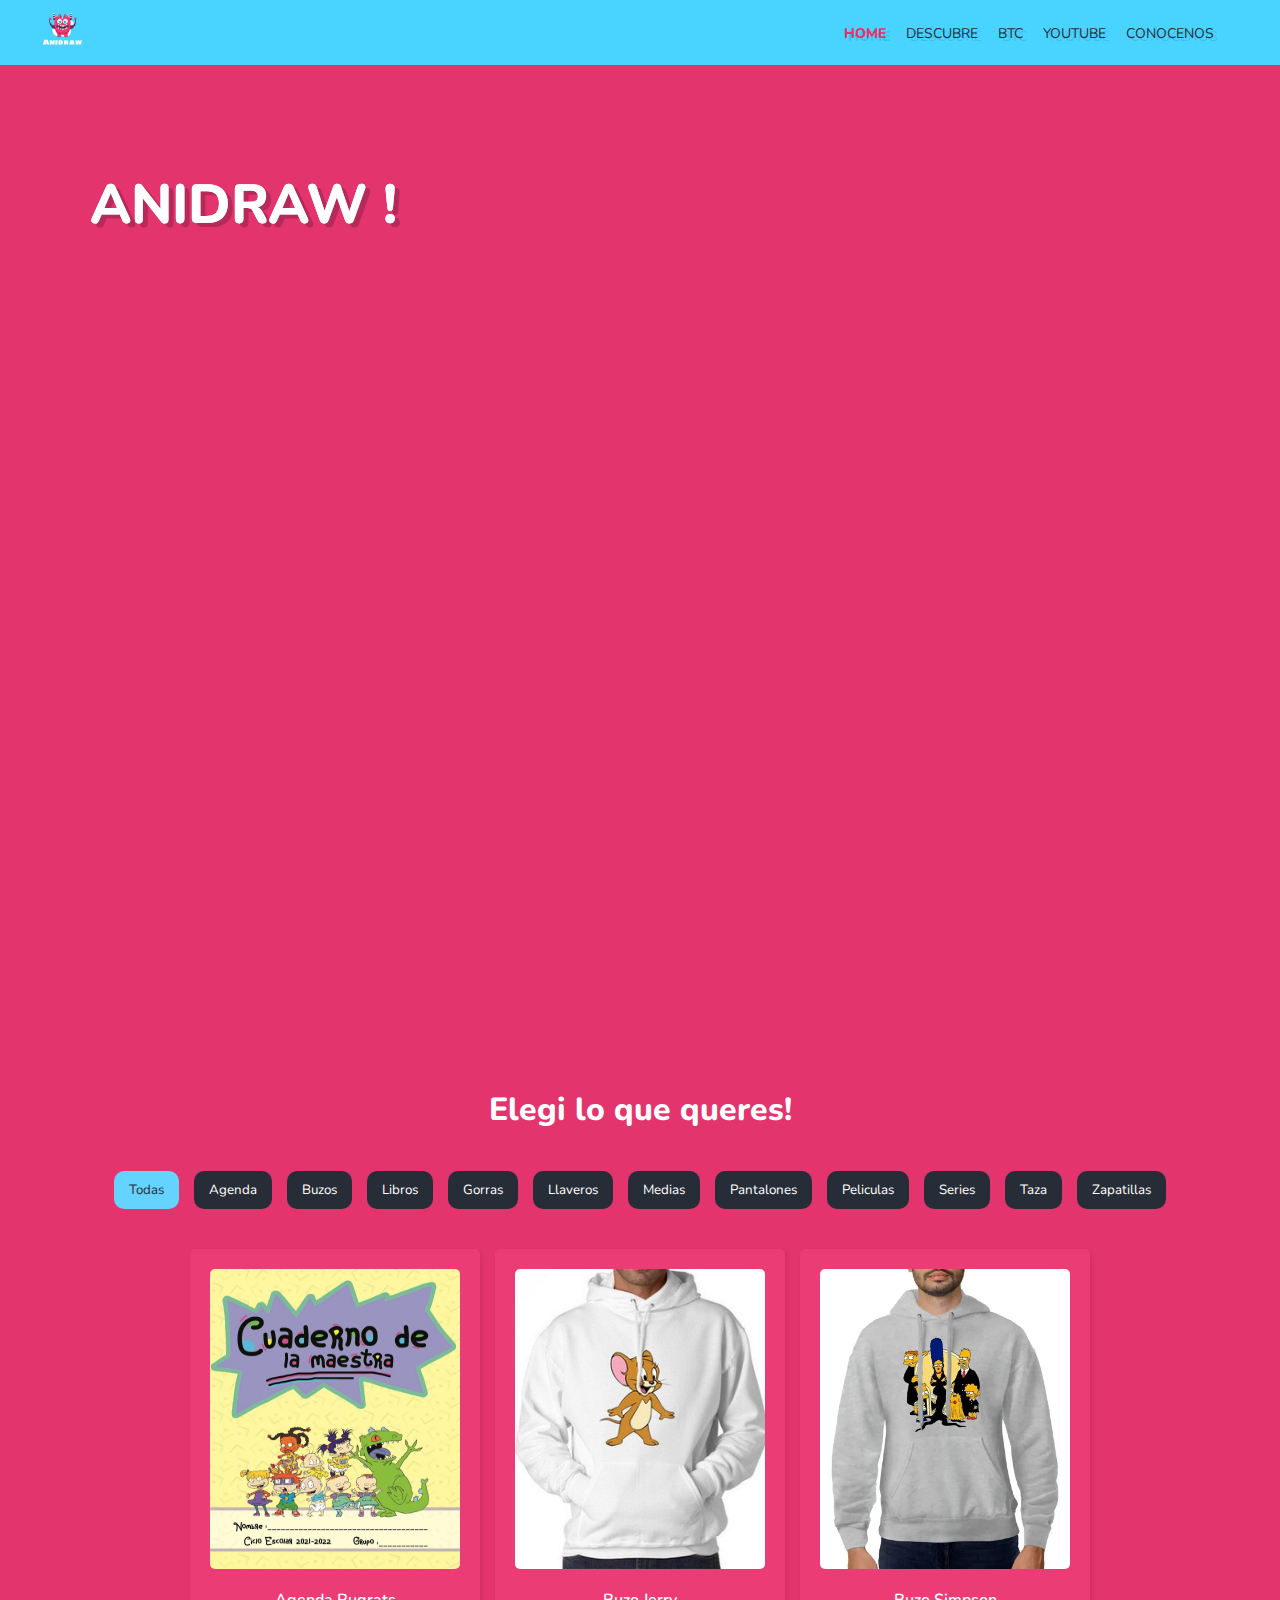
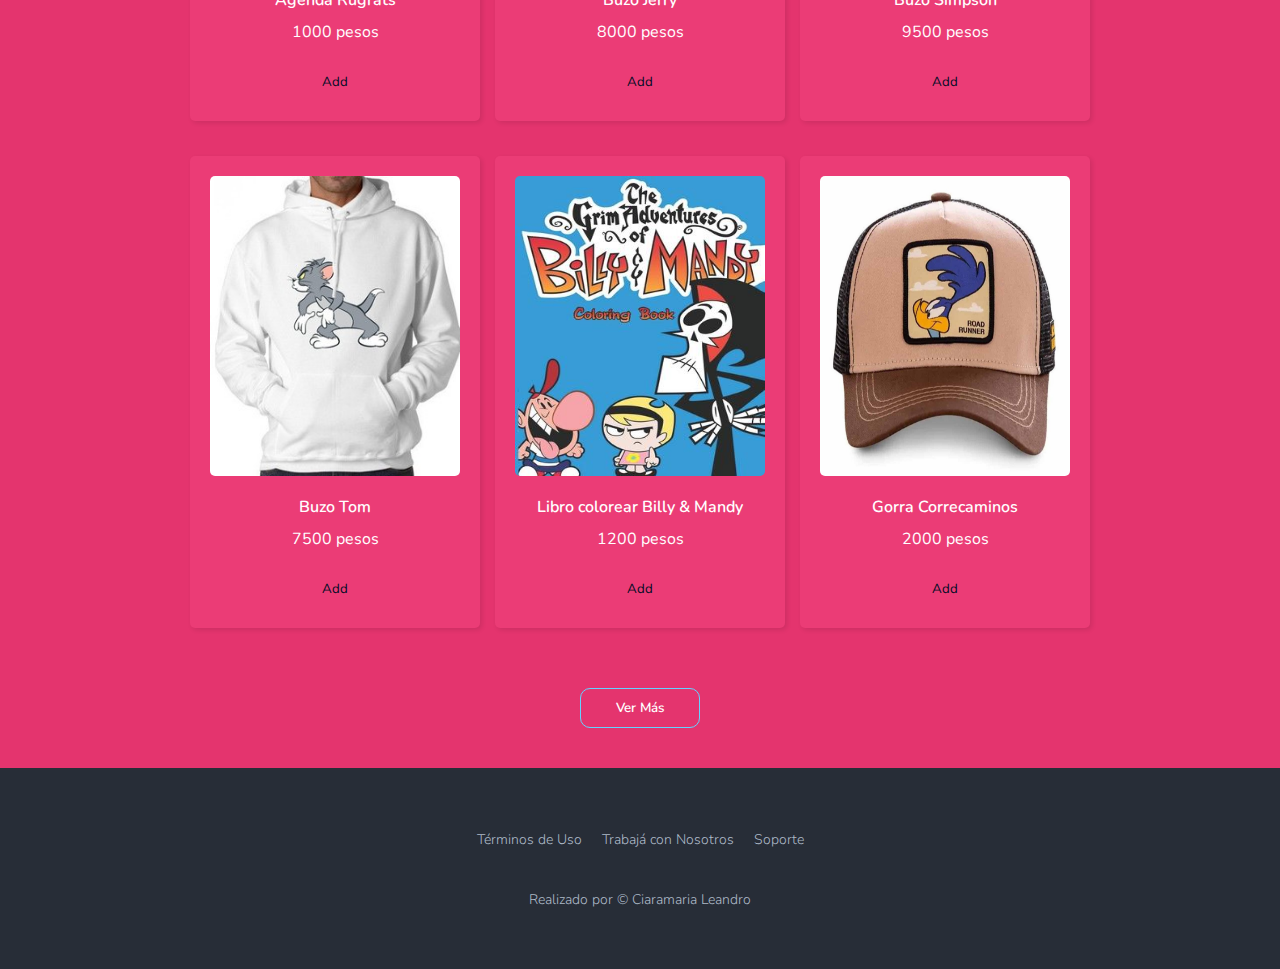
==== index.html @ 589b13bb "comit1" ====
<!DOCTYPE html>
<html lang="en">

<head>
  <meta charset="UTF-8" />
  <meta http-equiv="X-UA-Compatible" content="IE=edge" />
  <meta name="viewport" content="width=device-width, initial-scale=1.0" />
  <title >ANIDRAW !</title>
  <!-- AGREGAMOS FAVICON (HACERLO AL FINAL DE LA CLASE) -->
  <link rel="shortcut icon" href="./assets/img/logo.png">


  <!-- AGREGAMOS PSEUDOELEMENTOS.CSS -->
  <link rel="stylesheet" href="./assets/styles.css" />
  <link rel="stylesheet" href="./assets/mediaqueries.css" />
  <link rel="stylesheet" href="./assets/animation.css" />
  <!-- AGREGAMOS CDN DE FONT-AWESOME -->
  <link rel="stylesheet" href="https://cdnjs.cloudflare.com/ajax/libs/font-awesome/6.1.2/css/all.min.css"
    integrity="sha512-1sCRPdkRXhBV2PBLUdRb4tMg1w2YPf37qatUFeS7zlBy7jJI8Lf4VHwWfZZfpXtYSLy85pkm9GaYVYMfw5BC1A=="
    crossorigin="anonymous" referrerpolicy="no-referrer" />
</head>

<body>
  <header>
    <img src="./assets/img/logo.png" alt="Logo de Nucba NFT" class="logo" />
    <nav class="navbar">
      <div class="menu-label">
        <img src="./assets/img/menu.png" alt="" class="menu-icon" />
      </div>

      <ul class="navbar-list">
        <li><a class="navbar-link" href="#hero">Home</a></li>
        <li><a class="navbar-link" href="#discover">Descubre</a></li>
        <li><a class="navbar-link" href="#products">BTC</a></li>

        <li>
          <a href="https://www.youtube.com/c/Nucbaok" target="_blank">Youtube</a>
        </li>
        <li>
          <a href="https://nucba.com.ar/" class="btn" target="_blank">Conocenos</a>
        </li>
      </ul>

      <div class="cart-label">
        <i class="fa-sharp fa-solid fa-cart-shopping cart-icon"></i>
      </div>

      <div class="cart">
        <h2>Tus NFTs</h2>

        <div class="cart-container"></div>

        <span class="divider"></span>

        <div class="cart-total">
          <p>Total:</p>
          <span class="total">0.00 ETH</span>
        </div>
        <button class="btn-buy">Comprar</button>
        <button class="btn-delete">Vaciar carrito</button>
      </div>

      <div class="overlay"></div>
    </nav>
  </header>

  <main>
    <!-- hero -->
    <section id="hero">
      <div class="hero-info">
        <h1>ANIDRAW !
        </h1>
        <p>
          El mejor negocio virtual para comprar la mejor indumentaria.
          Un cariño a los 90 pero en el siglo XXI.
          Podrás encontrar todo tipo de indumentaria, bazar y muchas cosas
          de los dibujos que mirabas de chico

        
        </p>
        <a href="#info">Contactanos</a>
      </div>

      <div class="hero-card">
        <img src="./assets/img/bannerCartoons.jpg" alt="BTC de ejemplo" />
        </div>
          </div>
        </div>
      </div>
    </section>
    <!-- info -->
    <section id="info">
      <h2>Los mas solicitados</h2>
      <div class="info-cards-container">
        <div class="info-card">
          <img src="./assets/img/info/info-icon.png" alt="Icono NFTs" />
          <h3>Configura tu Wallet</h3>
          <p>
            Una vez que haya configurado la billetera de su elección,
            conéctela a OpenSea.
          </p>
        </div>
        <div class="info-card">
          <img src="./assets/img/info/info-icon.png" alt="Icono NFTs" />
          <h3>Agregá tus NFTs</h3>
          <p>
            Una vez que haya configurado la billetera de su elección, busca
            los NFT de NUCBA y adquiere los que más te gusten.
          </p>
        </div>
        <div class="info-card">
          <img src="./assets/img/info/info-icon.png" alt="Icono NFTs" />
          <h3>¡Coleccionalos!</h3>
          <p>
            A partir de ahora, formás parte de la comunidad de NUCBA NFT y vas
            a poder acceder a contenidos educativos exclusivos sobre el mundo
            crypto.
          </p>
        </div>
      </div>
    </section>
    <!-- discover -->
    <!-- <section id="discover"> -->
      <!-- discover info text -->
      <!-- <div class="discover-info">
        <h2>Descubre una nueva era de colecciones</h2>
        <div class="discover-text">
          <p>
            Tendras la oportunidad de coleccionar NFTs sobre distintos
            tópicos, y de este modo acceder a beneficios exclusivos por tomar
            parte de dicho club. Ej: "Team Star Wars"
          </p>
          <a href="#">Empezar ahora</a>
        </div>
      </div> -->

      <!-- discover cards -->
      <!-- <div class="discover-cards">
        <img src="./assets/img/discover/darth-vader.png" alt="darth vader" />
        <img src="./assets/img/discover/trooper.png" alt="trooper" />
        <img src="./assets/img/discover/yoda.png" alt="yoda" />
      </div>
    </section> -->
    <!-- products -->
    <section id="products">
      <h2>Elegi lo que queres!</h2>
      <!-- categories -->
      <div class="categories">
        <button class="category active">Todas</button>
        <button class="category" data-category="agenda">Agenda</button>
        <button class="category" data-category="buzos">Buzos</button>
        <button class="category" data-category="libros">Libros</button>
        <button class="category" data-category="gorras">Gorras</button>
        <button class="category" data-category="llaveros">Llaveros</button>
        <button class="category" data-category="medias">Medias</button>
        <button class="category" data-category="pantalones">Pantalones</button>
        <button class="category" data-category="peliculas">Peliculas</button>
        <button class="category" data-category="series">Series</button>
        <button class="category" data-category="taza">Taza</button>
        <button class="category" data-category="zapatillas">Zapatillas</button>
    </div>

      <!-- products -->
      <div class="products-container"></div>
      <button class="btn-load">Ver Más</button>
    </section>
  </main>
  <footer>
    <div>
      <ul class="footer-links">
        <li><a href="#">Términos de Uso</a></li>
        <li><a href="#">Trabajá con Nosotros</a></li>
        <li><a href="#">Soporte</a></li>
      </ul>
    </div>
    <p>Realizado por © Ciaramaria Leandro </p>
  </footer>
  <div class="add-modal"></div>
  <script src="./assets/data.js"></script>
  <script src="./assets/index.js"></script>
</body>

</html>
---- assets/styles.css ----
/* @import url("https://fonts.googleapis.com/css2?family=Montserrat:wght@300;400;600;700;800;900&family=Poppins:wght@300;400;500;600;700;800&display=swap"); */
@import url('https://fonts.googleapis.com/css2?family=Nunito:ital,wght@0,200;0,300;0,600;1,200;1,700;1,800&display=swap');

:root {
  /* bg colors */
  --celeste: #48d4ff;
  --primary: #6e727e;
  --secondary: #272d37;
  --btn-bg: #050d26;
  --bg-azul-10: #e9eeff;
  --bg-white: #fff;
  --bg-electric: #f0fbff;
  --nav-bg: #0f1525;
  --pink: #e4346e;

  /* Text colors */
  --text-gray: #adb9c7;
  --text-white: #f3f4f6;

  /* Decoration */
  --fire: #ff6d00;
  --electric: #64d3ff;
}

html {
  scroll-behavior: smooth;
  scroll-padding-top: 65px;
}

* {
  margin: 0;
  padding: 0;
  box-sizing: border-box;
  /* font-family: "Poppins", sans-serif;
   */
  font-family: 'Nunito', sans-serif;


  text-decoration: none;
  list-style-type: none;
}

/*header*/

header {
  background: var(--celeste);
  width: 100%;
  position: fixed;
  top: 0;
  display: flex;
  justify-content: space-between;
  align-items: center;
  height: 65px;
  padding: 0px 30px 0px 30px;
  margin: 0 auto;
  z-index: 999;
}

.logo {
  height: 100%;
}

.navbar,
.navbar-list {
  display: flex;
  align-items: center;
  justify-content: center;
}


.navbar-list {
  gap: 20px;
  text-shadow: 4px 3px 0px rgba(0,0,0,0.1);
}
.navbar-list li:hover{
  font-size: xx-small;
}

.navbar-list a {
  color: var(--secondary);
  font-size: 14px;
  text-transform: uppercase;
}

.navbar-list li:first-child > a {
  color: var(--pink);
  font-weight: 800;
}

.cart-icon {
  /* border: 1px solid var(--bg-electric); */
  padding: 12px 18px;
  font-weight: 600;
  /* border-radius: 10px; */
  /*SALEN*/
  /* margin-top: 3px; */
  /* height: 36px; */
  /*ENTRAN*/
  font-size: 14px;
  /* color: var(--text-white); */
  cursor: pointer;
}

/* MENU HAMBURGUESA Desktop */
/* AGREGADO CLASE 10 */

.menu-label {
  display: none;
}

/*carrito*/
.cart {
  position: absolute;
  top: 65px;
  right: 0;
  padding: 50px 30px;
  background: linear-gradient(to top, #121e3c, var(--celeste));
  border-left: 1px solid var(--nav-bg);
  display: flex;
  flex-direction: column;
  gap: 30px;
  height: calc(100vh - 65px);
  overflow-y: scroll;
  z-index: 2;
  min-width: 375px;
  transform: translate(200%);
  transition: all 0.5s cubic-bezier(0.92, 0.01, 0.35, 0.99);
}

.cart-container {
  display: flex;
  flex-direction: column;
  gap: 20px;
}
/*OCULTAR BARRA DE SCROLL DEL CARRITO*/

.cart::-webkit-scrollbar {
  display: none;
}

.cart h2 {
  color: var(--text-white);
  font-size: 20px;
  font-weight: 600;
}

.cart-item {
  display: flex;
  align-items: center;
  justify-content: space-between;
  gap: 20px;
  background-color: #2323234e;
  padding: 20px;
  border: 1px solid var(--electric);
  border-radius: 10px;
}

.cart-item img {
  height: 65px;
  width: 65px;
}

.item-info {
  display: flex;
  flex-direction: column;
  min-width: 110px;
}

.item-title {
  color: var(--text-white);
  font-weight: 600;
  font-size: 14px;
}

.item-bid {
  color: var(--text-gray);
  font-weight: 300;
  font-size: 12px;
}

.item-price {
  background: linear-gradient(to right, #30cfd0, #c43ad6);
  background-clip: text;
  color: transparent;
  -webkit-background-clip: text;
  font-size: 16px;
  font-weight: 800;
}

.item-handler {
  display: flex;
  align-items: center;
  justify-content: center;
  gap: 20px;
}

.quantity-handler {
  display: flex;
  justify-content: center;
  align-items: center;
  padding: 2px 8px;
  border-radius: 5px;
  color: var(--text-white);
  font-weight: 400;
}

.item-quantity {
  color: var(--text-gray);
}

.up {
  border: 1px solid var(--electric);
}
.down {
  background-color: var(--secondary);
  border: 1px solid var(--electric);
}

.divider {
  margin-top: 20px;
  border: 0.5px solid var(--electric);
  width: 100%;
}

.cart-total {
  display: flex;
  justify-content: space-between;
  align-items: baseline;
  width: 100%;
}

.cart-total p {
  color: var(--text-white);
  font-weight: 700;
}

.cart-total span {
  color: var(--text-white);
  font-weight: 400;
  font-size: 18px;
}

/*Toggle del carro*/
.open-cart {
  transform: translate(0%);
  transition: all 0.5s cubic-bezier(0.92, 0.01, 0.35, 0.99);
}

.empty-msg {
  color: var(--text-gray);
  font-size: 14px;
}

/*main*/
main {
  background: var(--pink);
  display: flex;
  flex-direction: column;
  align-items: center;
  justify-content: center;
  color: white;
  width: 100%;
}

/*Hero*/
#hero {
  margin-top: 65px;
  padding: 70px 0;
  max-width: 1200px;
  display: flex;
  justify-content: center;
  align-items: center;
}

.hero-info {
  display: flex;
  flex-direction: column;
  gap: 20px;
  width: 50%;
}

.hero-info h1 {
  font-size: 55px;
  width: 80%;
  min-width: 500px; /*Para que nunca ocupe menos que esto en desktop*/
  font-weight: 800;
  /*Agregamos gradiente en clase 10*/
  background: var(--bg-white);
  background-clip: text;
  -webkit-background-clip: text;
  text-shadow: 5px 4px 0px rgba(0,0,0,0.2);         
  
}

.hero-info p {
  font-size: 14px;
  width: 70%;
  color: var(--bg-white);
  text-shadow: 5px 4px 0px rgba(0,0,0,0.2);
  
}


.hero-info a {
  background-color: var(--secondary);
  color: var(--bg-white);
  width: 120px;
  padding: 8px 0px;
  border-radius: 10px;
  font-size: 14px;
  text-align: center;
}
.hero-info a:hover{
  transition: 0.2s all ease-in;
  background-color: coral;
}


.hero-card{
  box-shadow: 10px 10px 5px 0px rgba(0,0,0,0.2  );

}

.hero-card img {
  width: 500px;
  background: var(--secondary);
  padding: 10px;
  border-radius: 5px;
  display: flex;
  flex-direction: column;
  justify-content: center;
  gap: 20px;
}







.creator-info p:first-child,
.hero-card-price p {
  color: var(--text-gray);
  font-size: 12px;
  font-weight: 300px;
}

.hero-card-price {
  display: flex;
  flex-direction: column;
  justify-content: center;
  align-items: flex-end;
}

.hero-card-price span,
.creator-info p:last-child {
  font-size: 14px;
}

.hero-card-price span {
  font-weight: 700;
}

/* Info Card */
#info {
  padding: 70px 0;
  max-width: 1200px;
  display: flex;
  justify-content: center;
  align-items: center;
  flex-direction: column;
  gap: 80px;
}

#info h2 {
  font-size: 32px;
  font-weight: 800;
}

.info-cards-container {
  display: flex;
  justify-content: space-around;
  align-items: flex-start;
  flex-wrap: wrap;
  gap: 20px;
}
.info-card {
  width: 300px;
  height: 290px;
  padding: 40px 30px;
  display: flex;
  flex-direction: column;
  align-items: center;
  text-align: center;
  background: var(--secondary);
  border-radius: 10px;
  gap: 20px;
}

.info-card img {
  width: 50px;
}

.info-card h3 {
  font-weight: 600;
  font-size: 18px;
}

.info-card p {
  font-size: 14px;
  font-weight: 300;
  color: var(--text-gray);
}

/* Discover Section */
#discover {
  padding: 70px 0;
  max-width: 1200px;
}

.discover-info {
  display: flex;
  justify-content: center;
  gap: 10px;
  margin-bottom: 50px;
}

#discover h2 {
  font-size: 32px;
  width: 45%;
  font-weight: 800;
}

.discover-text {
  display: flex;
  flex-direction: column;
  width: 45%;
  gap: 20px;
}

.discover-text p {
  font-size: 16px;
  font-weight: 300;
  color: var(--text-gray);
}
.discover-text a {
  color: var(--text-white);
  font-weight: 600;
  text-decoration: underline;
}

.discover-cards {
  display: flex;
  gap: 15px;
  justify-content: center;
  align-items: center;
}

.discover-cards img {
  width: 30%;
}

/* Products Section */
#products {
  display: flex;
  flex-direction: column;
  justify-content: center;
  align-items: center;
  padding: 40px 0;
  max-width: 1200px;
  width: 100%;
}

#products h2 {
  font-size: 32px;
  font-weight: 800;
  margin-bottom: 40px;
}

/* categories */
.categories {
  display: flex;
  align-items: center;
  justify-content: center;
  gap: 15px;
}

.category {
  background: var(--secondary);
  border: none;
  padding: 10px 15px;
  color: var(--bg-white);
  border-radius: 10px;
  cursor: pointer;
}

.category:hover {
  transition: 0.1s all ease-in;
  background-color: coral;
}

.active {
  background: var(--electric);
  color: var(--secondary);
}

/* products */
.products-container {
  display: flex;
  flex-wrap: wrap;
  align-items: center;
  justify-content: center;
  text-align: center;
  gap: 15px;
  padding: 40px 0;
  max-width: 1200px;
}

.product {
  padding: 20px;
  background-color: #eb3c76;
  box-shadow: 2px 2px 5px 0px rgba(0,0,0,0.1);
  border-radius: 5px;
  display: flex;
  flex-direction: column;
  justify-content: center;
  gap: 20px;
  margin-bottom: 20px;
  -webkit-animation: fade-in 0.3s cubic-bezier(0.39, 0.575, 0.565, 1) both;
  animation: fade-in 0.3s cubic-bezier(0.39, 0.575, 0.565, 1) both;
}

.product img {
  width: 250px;
  border-radius: 5px;
  height: 300px;
}

.product-info {
  display: flex;
  flex-direction: column;
  gap: 20px;
  text-align: center;
}

.product-top,
.product-mid,
.product-bot {
  display: flex;
  flex-direction: column;
  justify-content: space-between;
  align-items: center;
  gap: 10px;
}

.product-top h3 {
  font-size: 16px;
  font-weight: 600;
}
.product-top p,
.product-user p {
  font-size: 16px;
  font-weight: 400;
  color: var(--text-gray);
}

.product-user {
  display: flex;
  align-items: center;
  gap: 10px;
}

.product-mid span {
  font-weight: 800;
}

.product-offer {
  display: flex;
  justify-content: space-between;
  width: 100%;
}

.offer-time {
  display: flex;
  gap: 10px;
  align-items: center;
  font-weight: 600;
}

.offer-time img {
  width: 20px;
}


.btn-add,
.btn-buy,
.btn-delete {
  cursor: pointer;
  padding: 10px 35px;
  color: var(--btn-bg);
  border-radius: 10px;
  border: none;
  transition: 0.3s all ease-out;
}

.btn-buy,
.btn-add {
  background: var(--background);
}

.btn-add:hover {
  background-color: coral;
}

.btn-buy,
.btn-delete {
  width: 100%;
}

.btn-delete {
  border: 2px solid var(--primary);
  background-color: transparent;
}

.btn-delete:hover {
  background: var(--secondary);
  transition: 0.3s all ease-in;
}

.btn-load {
  background: none;
  border: 1px solid var(--electric);
  padding: 10px 35px;
  color: var(--bg-white);
  border-radius: 10px;
  cursor: pointer;
}
.btn-load:hover {
  background-color: #f84984;
  transition: 0.3s all ease-in;

  
}

/* footer */
footer {
  background: var(--secondary);
  color: var(--bg-white);
  display: flex;
  flex-direction: column;
  justify-content: center;
  align-items: center;
  gap: 40px;
  padding: 60px 0;
}

footer a,
footer p {
  color: var(--text-gray);
  font-weight: 300;
  font-size: 14px;
}

footer span {
  font-weight: 800;
}

.footer-links {
  display: flex;
  justify-content: center;
  gap: 20px;
}

.hidden {
  display: none;
}

.disabled {
  background-color: var(--text-gray);
  color: white;
  cursor: not-allowed;
  border: none;
}
.disabled:hover {
  background-color: var(--text-gray);
  color: white;
  cursor: not-allowed;
  border: none;
}

.add-modal {
  padding: 15px 0px;
  display: flex;
  align-items: center;
  justify-content: center;
  color: var(--text-white);
  background-color: var(--pink);
  position: fixed;
  bottom: 0;
  width: 100%;
  transition: all 0.5s ease-out;
  transform: translateY(200%);
}

.active-modal {
  transform: translateY(0);
  transition: all 0.5s ease-in;
}

@-webkit-keyframes fade-in {
  0% {
    opacity: 0;
  }
  100% {
    opacity: 1;
  }
}
@keyframes fade-in {
  0% {
    opacity: 0;
  }
  100% {
    opacity: 1;
  }
}
---- assets/mediaqueries.css ----
/* Tablet */
@media (max-width: 992px) {
  /*header*/

  .navbar {
    gap: 10px;
  }

  .cart-icon {
    border: 0px solid;
    height: 40px;
  }

  .navbar-list {
    position: absolute;
    top: 65px;
    left: 5%;
    right: 5%;
    width: 90%;
    flex-direction: column;
    background-color: var(--nav-bg);
    border: 2px solid var(--electric);
    border-top: 0px;
    border-radius: 0px 0px 15px 15px;
    align-items: flex-start;
    padding: 45px 30px;
    gap: 25px;
    z-index: 2;
    display: none;
  }

  .navbar-list a {
    font-size: 18px;
  }

  /* Mostramos el icono del menu */
  .menu-label {
    display: flex;
    order: 2;
    cursor: pointer;
  }

  .menu-label img {
    height: 20px;
    width: 25px;
  }

  .open-menu {
    display: flex;
  }

  /*Se van a superponer el cart y el menu si se abren juntos, eso lo solucionaremos en el modulo de js*/

  /*Hero*/

  .hero-info {
    width: 100%;
    text-align: center;
    justify-content: center;
    align-items: center;
    gap: 30px;
  }

  .hero-info h1 {
    width: 90%;
    max-width: 500px;
    min-width: unset; /*Quitamos el min-width dado para desktop*/
  }

  .hero-info p {
    width: 60%;
    max-width: 600px;
  }

  .hero-card {
    display: none;
  }

  
  .product img {
    width: 250px;
    border-radius: 5px;
    height: 300px;
  }

  /*info*/
  #info h2 {
    text-align: center;
    width: 80%;
  }

  .info-cards-container {
    max-width: 80%;
  }

  /* discover */
  #discover {
    display: flex;
    flex-direction: column;
    justify-content: center;
    align-items: center;
    text-align: center;
  }

  .discover-info {
    flex-direction: column;
    align-items: center;
  }

  .discover-cards {
    flex-direction: column;
  }

  .discover-cards img {
    width: 100%;
  }

  /* Products */
  .categories {
    flex-wrap: wrap;
    max-width: 390px;
  }

  .category {
    width: 120px;
  }
}

/* Celu */
@media (max-width: 576px) {
  /* Modificar el carrito para celu*/
  .cart {
    left: 0;
    width: 100%;
    border: none;
  }

  .cart-item {
    flex-wrap: wrap;
  }

  /*Hero*/
  .hero-info p {
    width: 70%;
    max-width: unset;
  }

  /*Info*/
  .info-card {
    width: 100%;
    height: 350px;
    justify-content: center;
  }

  .info-card p {
    width: 90%;
  }

  /* discover */
  #discover {
    width: 80%;
  }

  #discover h2 {
    font-size: 48px;
    width: 100%;
  }

  .discover-text {
    width: 100%;
    padding: 10px;
    line-height: 30px;
    gap: 50px;
  }

  .discover-text a {
    font-size: 20px;
  }

  .discover-cards {
    gap: 20px;
  }

  .discover-cards img {
    width: 100%;
  }

  /* products */
  .categories {
    max-width: 300px;
    justify-content: center;
    align-items: center;
  }

  .category {
    width: 120px;
  }

  .products-container {
  margin: 0 auto;
  text-align: center;
  }

  .product img {
    width: 250px;
    border-radius: 5px;
    height: 300px;
    
    }


  .product-info h3,
  .product-info p,
  .product-info span {
    font-size: 14px;
  }

  .product-user img {
    height: 24px;
  }

  /*footer*/
  .footer-links {
    flex-direction: column;
    text-align: center;
  }
}

@media (max-width: 450px) {
  .cart {
    min-width: unset;
  }
  .cart-container {
    align-items: center;
  }
  .cart-item {
    width: 70%;
    justify-content: center;
    gap: 20px;
    flex-direction: column;
  }
  .item-info {
    text-align: center;
  }
}
---- assets/animation.css ----
/* Agregamos el scroll behavior smooth para que sea mas suave la navegacion */
/* scroll padding top para cuando apreta en el link tambien tome en cuenta la altura del navbar
 y no nos tape parte de la seccion*/

 html {
    scroll-behavior: smooth;
    scroll-padding-top: 65px;
  }
  
  /*Header*/
  /*Para efecto de glassmorphismo cuando abrimos menú hamburguesa y carrito*/
  
  /*GLASMORPHISM:
    Básicamente, el concepto principal de esta tendencia es poner un fondo semitransparente que
    añade un difuminado al fondo del div en el que se aplique. En este caso, lo usamos para que al abrir el menú
    hamburguesa y el carrito lo demás de la página se vea borroso abajo de este div de clase overlay.
    */
  
  .overlay {
    position: absolute;
    top: 65px;
    left: 0;
    height: 100vh;
    width: 100%;
    z-index: 1; /*Para que quede por encima del resto de las cosas*/
  
    /*Efecto de Glassmorphismo*/
    background: rgba(255, 255, 255, 0.05);
    box-shadow: 0 8px 32px 0 rgba(31, 38, 135, 0.37);
    backdrop-filter: blur(5px);
    -webkit-backdrop-filter: blur(5px);
    display: none;
  }
  
  /*Toggle para el overlay (para que funcione unicamente cuando abrimos carrito o menu hamburguesa.
    Aclarar que funciona porque son elementos hermanos y overlay esta debajo de los dos inputs en el código.*/
  .show-overlay {
    display: block;
  }
  
  /*Hover de los elementos "a" del navbar*/
  .navbar-list li {
    position: relative;
    padding: 0;
  }
  
  .navbar-list li a::after {
    content: "";
    height: 1px;
    width: 100%;
    color:azure;
    background: var(--pink);
    position: absolute;
    left: 0;
    transform: scaleX(0);
    transform-origin: bottom ;
    transition: transform 0.3s ease;
  }
  
  .navbar-list li a:hover::after {
    transform: scaleX(1);
  }
  
  /*CARRITO */
  /*Despues de cambiar el carrito en el html y en styles.css , aplicamos una animación en hover*/
  .cart-icon {
    transition: all 0.2s ease-out;
  }
  
  .cart-icon:hover {
    color: white;
    transition: all 0.2s ease-in;
  }
  
  /*Botones del carrito*/
  .quantity-handler {
    transition: all 0.2s ease-in;
  }
  
  .quantity-handler:hover {
    cursor: pointer;
    background-color: var(--electric);
    transition: all 0.2s ease-in;
  }
  
  /*Botones comprar(carrito) y add(producto) y BENUCBER(Hero)*/
  .btn-add,
  .hero-info a {
    transition: all 0.2s ease-out;
  }
  
  .btn-add:hover,
  .hero-info a:hover {
    background-color: var(--fire);
    transition: all 0.2s ease-in;
  }
  
  /* Boton ver mas de la sección de productos */
  .btn-load {
    transition: all 0.2s ease-out;
    font-weight: 600;
  }
  
  .btn-load:hover {
    background-color: var(--electric);
    color: var(--text-white);
    transition: all 0.2s ease-in;
  }
  /* Animaciones */
  /* Vamos a hacer animaciones de entrada a los elementos del hero y la seccion 2 (Las de la sección dos son
    por si la página se ve en una pantalla grande)*/
  
  /* Animacion fade */
  /*Funcionamiento: pasa de opacidad 0 a opacidad 1*/
  @keyframes fade {
    from {
      opacity: 0;
    }
    to {
      opacity: 1;
    }
  }
  
  /* Animacion slide arriba */
  /*Funcionamiento: Hacemos llegar al elemento animado desde abajo*/
  @keyframes slide-up {
    from {
      transform: translateY(100px);
    }
    to {
      transform: translateY(0);
    }
  }
  
  /* Animacion slide derecha */
  /*Funcionamiento: Hacemos llegar al elemento animado desde la derecha*/
  
  @keyframes slide-right {
    from {
      transform: translateX(100px);
    }
    to {
      transform: translateX(0);
    }
  }
  
  /* Animacion al h1 */
  .hero-info h1 {
    /*animacion - duración - animation-function*/
    animation: fade 1s ease-in, slide-up 1.3s ease-in-out;
  }
  
  /* Animacion al p */
  .hero-info p {
    opacity: 0;
    /*animacion - duración - animation-function - forwards para que quede fijo al final.*/
    animation: fade 0.8s ease-in forwards, slide-up 0.9s ease-in-out;
    animation-delay: 0.3s;
  }
  
  /* Animacion al boton */
  .hero-info a {
    opacity: 0;
    /*animacion - duración - animation-function - forwards para que quede fijo al final.*/
    animation: fade 0.8s ease-in forwards, slide-up 0.9s ease-in-out;
    animation-delay: 0.4s;
  }
 
  
  /* Animacion a la card del hero */
  .hero-card {
    opacity: 0;
    /*animacion - duración - animation-function - forwards para que quede fijo al final.*/
    animation: fade 1s ease-in forwards, slide-right 1.3s ease-in-out;
    animation-delay: 0.2s;
  }
  
  /* Animacion Seccion 2 */
  #info h2 {
    opacity: 0;
    /*animacion - duración - animation-function - forwards para que quede fijo al final.*/
    animation: fade 0.8s ease-in forwards, slide-up 0.9s ease-in-out;
    animation-delay: 0.4s;
  }
  
  /* Animacion cards seccion 2 */
  .info-card {
    opacity: 0;
    /*animacion - duración - animation-function - forwards para que quede fijo al final.*/
    animation: fade 0.8s ease-in forwards, slide-up 1.3s ease-in-out;
  }
  
  /*Aplicamos un delay a las cards para que aparezcan en distintos momentos.*/
  .info-card:nth-child(1) {
    animation-delay: 0.8s;
  }
  .info-card:nth-child(2) {
    animation-delay: 0.7s;
  }
  .info-card:nth-child(3) {
    animation-delay: 1s;
  }
  
  /*Microinteracción para las imagenes de las cards de productos*/
  .product img {
    transition: all 0.1s linear;
  }
  
  .product img:hover {
    /* transform: scale(1.02); */
    transform: scale(0.99, 0.99);
    transition: all 0.1s linear;
  }
  
  /* Animacion typing */
  /*Para la barrita de escritura ( efecto de titilar)*/
  @keyframes blink {
    to {
      background: transparent;
      opacity: 0;
    }
  }
  
  /*Para que vaya entrando el texto*/
  @keyframes typewriter {
    to {
      left: 100%;
    }
  }
  
  /*Le agregamos al span de la palabra crypto un position para acomodar el before y el after
    Además, le ponemos los mismos estilos que tiene el h1 correspondientes al color de la letra para que los tome*/
  .hero-info h1 span {
    position: relative;
    background: linear-gradient(to top, #30cfd0, #c43ad6);
    background-clip: text;
    color: transparent;
    -webkit-background-clip: text;
  }
  
  /*Creamos y posicionamos el before y el after. Recordar que sin la propiedad content el before y after no funcionan*/
  .hero-info h1 span::before,
  .hero-info h1 span::after {
    content: "";
    position: absolute;
    top: 0;
    right: 0;
    bottom: 0;
    left: 0;
  }
  
  /*Esto es para que las letras vayan apareciendo de a poco
    Los steps tienen que coincidir con la cantidad de letras de la palabra crypto en este caso.*/
  .hero-info h1 span::before {
    background-color: var(--background);
    /*animacion - duración - delay - animation-function - forwards para que se quede en el final*/
    animation: typewriter 1.2s 1.4s steps(6) forwards;
  }
  
  /*Esto es para la barrita de escritura y que la misma se vaya moviendo junto con las letras que aparecen.*/
  .hero-info h1 span::after {
    width: 0.1rem;
    background: linear-gradient(to top, #30cfd0, #c43ad6);
    animation: typewriter 1.2s 1.4s steps(6) forwards,
      blink 0.8s steps(6) infinite;
  }
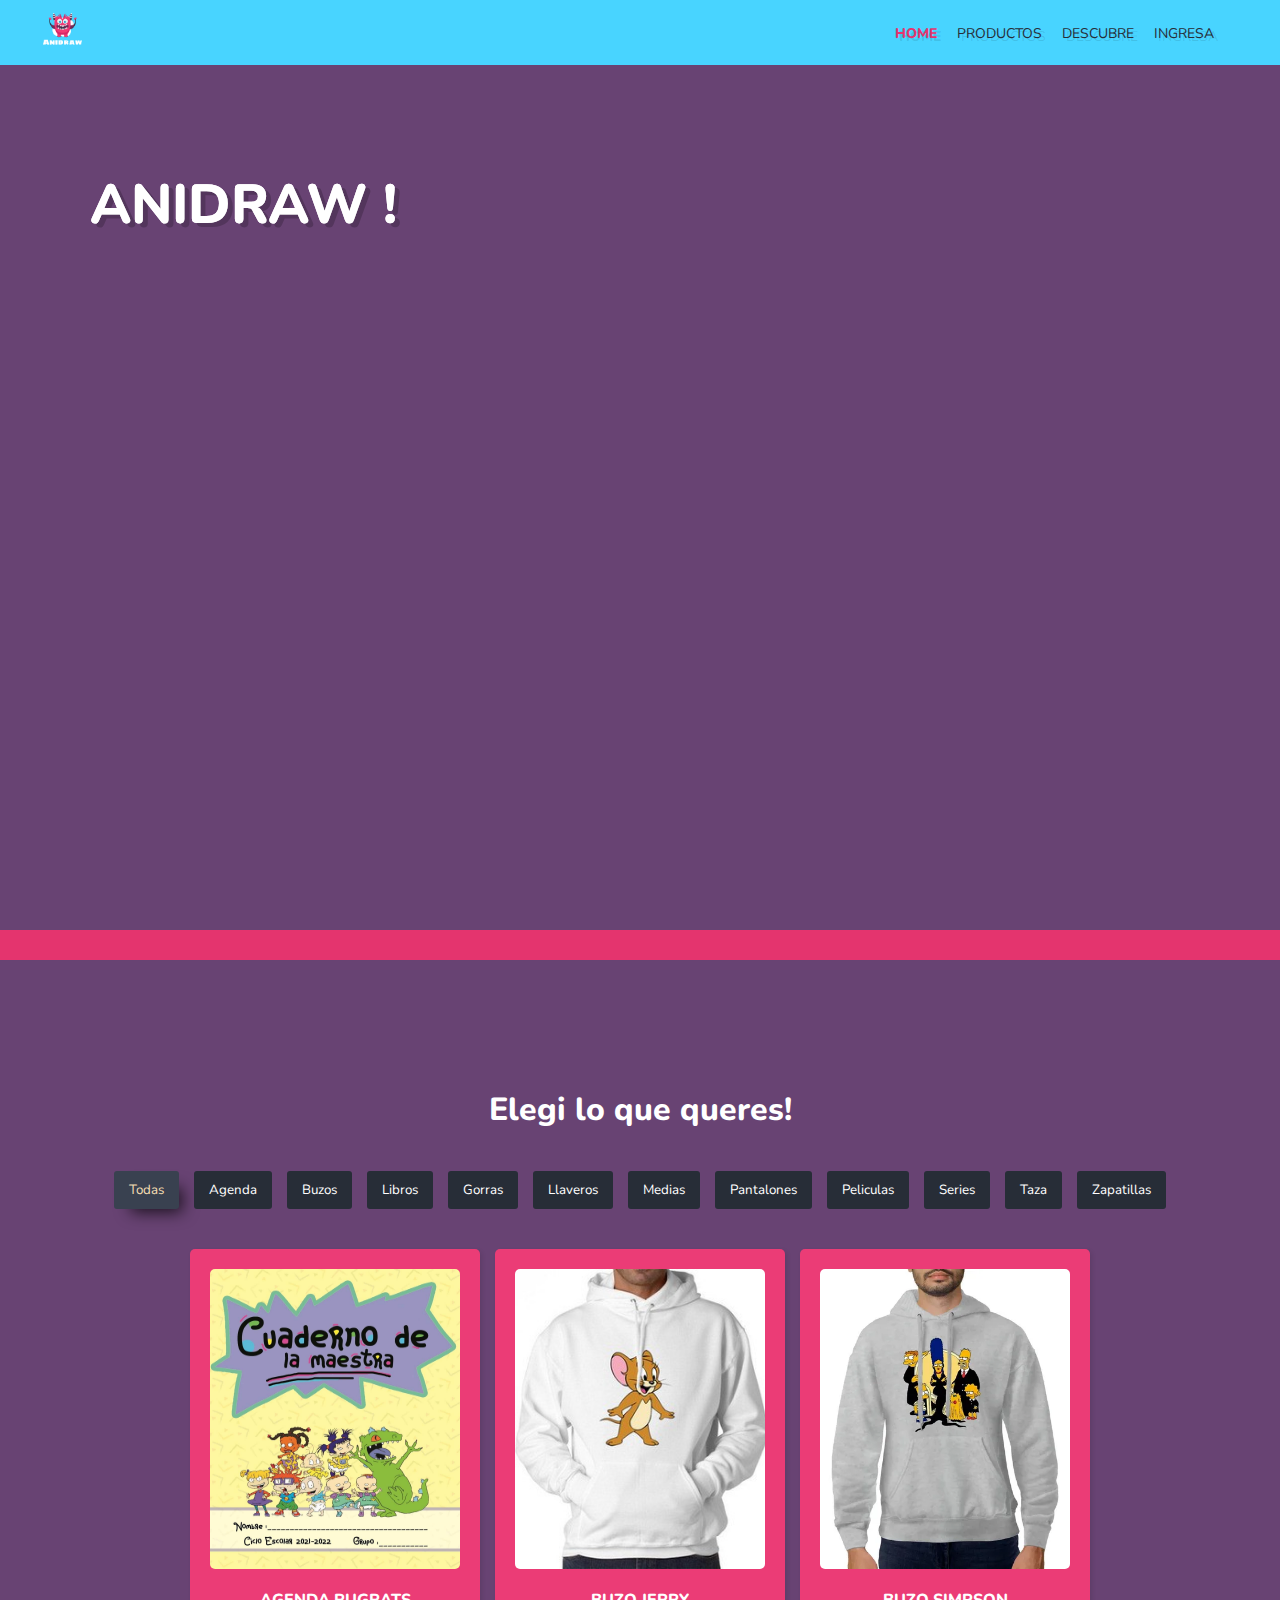
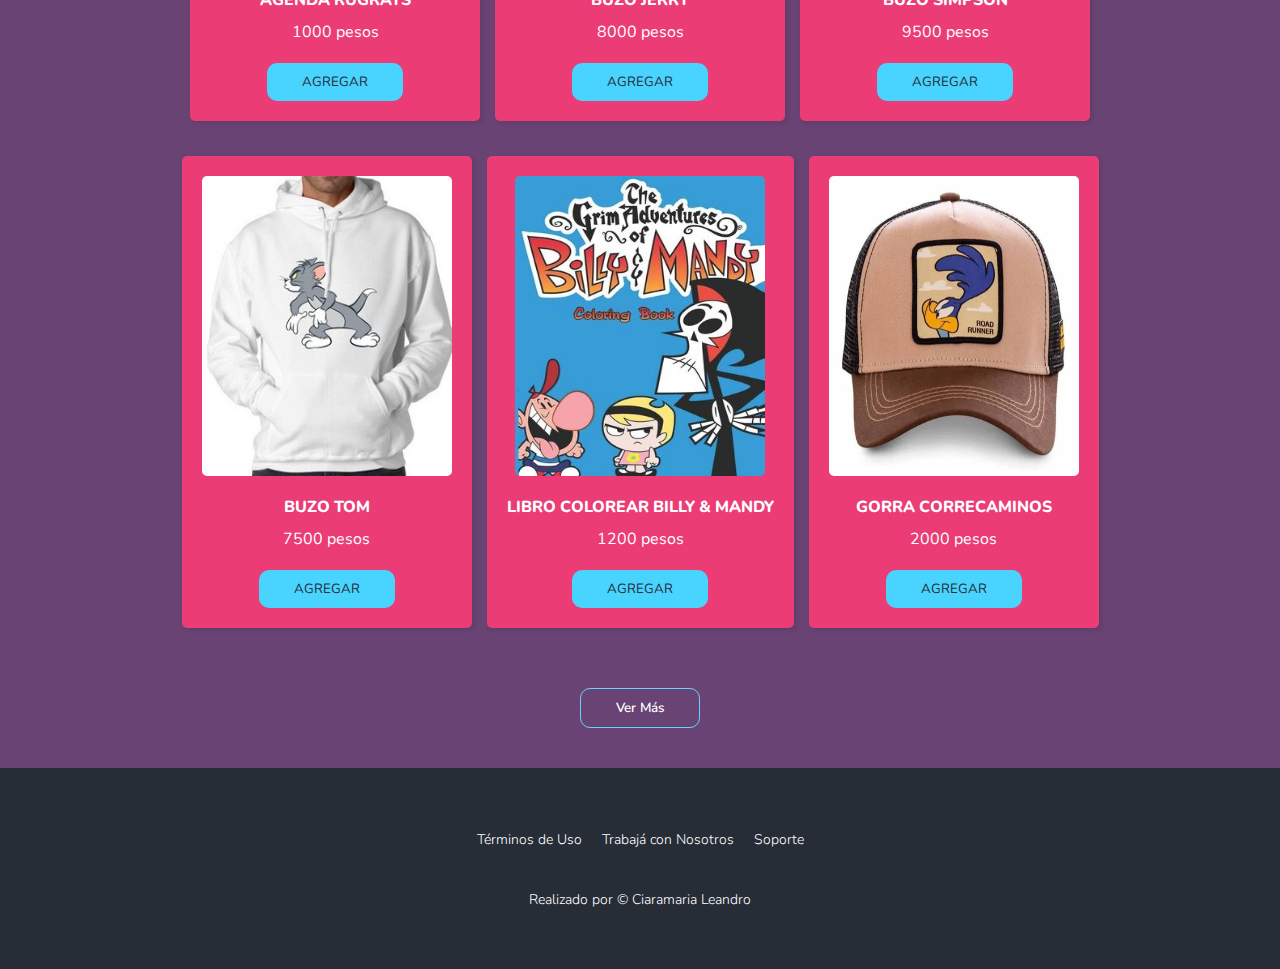
==== commit 363f01ee: "hice poco logica" ====
--- a/index.html
+++ b/index.html
@@ -30,19 +30,13 @@
 
       <ul class="navbar-list">
         <li><a class="navbar-link" href="#hero">Home</a></li>
-        <li><a class="navbar-link" href="#discover">Descubre</a></li>
-        <li><a class="navbar-link" href="#products">BTC</a></li>
-
-        <li>
-          <a href="https://www.youtube.com/c/Nucbaok" target="_blank">Youtube</a>
-        </li>
-        <li>
-          <a href="https://nucba.com.ar/" class="btn" target="_blank">Conocenos</a>
-        </li>
+        <li><a class="navbar-link" href="#products">Productos</a></li>
+        <li><a class="navbar-link" href="#contact">Descubre</a></li>
+        <li><a href="./ingresar.html" class="btn" target="_blank">Ingresa</a></li>
       </ul>
 
       <div class="cart-label">
-        <i class="fa-sharp fa-solid fa-cart-shopping cart-icon"></i>
+        <i class="fa-solid fa-cart-shopping cart-icon"></i>
       </div>
 
       <div class="cart">
@@ -148,14 +142,14 @@
       <div class="categories">
         <button class="category active">Todas</button>
         <button class="category" data-category="agenda">Agenda</button>
-        <button class="category" data-category="buzos">Buzos</button>
-        <button class="category" data-category="libros">Libros</button>
-        <button class="category" data-category="gorras">Gorras</button>
-        <button class="category" data-category="llaveros">Llaveros</button>
+        <button class="category" data-category="buzo">Buzos</button>
+        <button class="category" data-category="libro">Libros</button>
+        <button class="category" data-category="gorra">Gorras</button>
+        <button class="category" data-category="llavero">Llaveros</button>
         <button class="category" data-category="medias">Medias</button>
-        <button class="category" data-category="pantalones">Pantalones</button>
-        <button class="category" data-category="peliculas">Peliculas</button>
-        <button class="category" data-category="series">Series</button>
+        <button class="category" data-category="pantalone">Pantalones</button>
+        <button class="category" data-category="pelicula">Peliculas</button>
+        <button class="category" data-category="serie">Series</button>
         <button class="category" data-category="taza">Taza</button>
         <button class="category" data-category="zapatillas">Zapatillas</button>
     </div>
--- a/assets/styles.css
+++ b/assets/styles.css
@@ -12,9 +12,10 @@
   --bg-electric: #f0fbff;
   --nav-bg: #0f1525;
   --pink: #e4346e;
+  --lila: #e9b4e48f;
+  --violeta: #684373;
 
   /* Text colors */
-  --text-gray: #adb9c7;
   --text-white: #f3f4f6;
 
   /* Decoration */
@@ -253,7 +254,7 @@
 
 /*main*/
 main {
-  background: var(--pink);
+  background: var(--violeta);
   display: flex;
   flex-direction: column;
   align-items: center;
@@ -261,6 +262,7 @@
   color: white;
   width: 100%;
 }
+
 
 /*Hero*/
 #hero {
@@ -490,7 +492,7 @@
   border: none;
   padding: 10px 15px;
   color: var(--bg-white);
-  border-radius: 10px;
+  border-radius: 3px;
   cursor: pointer;
 }
 
@@ -500,8 +502,9 @@
 }
 
 .active {
-  background: var(--electric);
-  color: var(--secondary);
+  background: #394150;
+  color: wheat;
+  box-shadow: 10px 10px 16px -7px rgba(0,0,0,0.75);
 }
 
 /* products */
@@ -514,6 +517,10 @@
   gap: 15px;
   padding: 40px 0;
   max-width: 1200px;
+}
+
+.carlitos{
+  background-color: red;
 }
 
 .product {
@@ -524,6 +531,7 @@
   display: flex;
   flex-direction: column;
   justify-content: center;
+  align-items: center;
   gap: 20px;
   margin-bottom: 20px;
   -webkit-animation: fade-in 0.3s cubic-bezier(0.39, 0.575, 0.565, 1) both;
@@ -555,7 +563,8 @@
 
 .product-top h3 {
   font-size: 16px;
-  font-weight: 600;
+  font-weight: 800;
+  text-transform: uppercase;
 }
 .product-top p,
 .product-user p {
@@ -597,7 +606,7 @@
 .btn-delete {
   cursor: pointer;
   padding: 10px 35px;
-  color: var(--btn-bg);
+  color: var(--secondary);
   border-radius: 10px;
   border: none;
   transition: 0.3s all ease-out;
@@ -605,7 +614,7 @@
 
 .btn-buy,
 .btn-add {
-  background: var(--background);
+  background-color: var(--celeste);
 }
 
 .btn-add:hover {
@@ -722,4 +731,122 @@
   100% {
     opacity: 1;
   }
-}+}
+
+
+
+/* login */
+
+
+
+
+/*** VARIABLES */
+
+
+
+
+.section-container {
+  width: 100%;
+  height: 100vh;
+display: flex;
+align-items: center;
+justify-content: center;
+background-color: #59628b;
+}
+
+
+
+
+.sign-up-form {
+width: 500px;
+max-width: 80%;
+height: 600px;
+background: #ffc7f909;
+border-radius: .3rem;
+text-align: center;
+display: flex;
+align-items: center;
+justify-content: center;
+flex-direction: column;
+flex-wrap: wrap;
+box-shadow: 5px 5px 5px 0px rgba(0,0,0,0.1);
+
+}
+
+
+.sign-up-form h1 {
+color: coral;
+font-size: 3em;
+margin: 25px 0 20px;
+text-shadow: 2px 2px 5px rgb(6, 3, 3); 
+}
+
+.input-box {
+border-radius: 5px;
+padding: 10px;
+margin: 10px;
+width: 80%;
+border: 1px solid #999;
+outline: none;
+color:rgb(59, 57, 57);
+font-weight: 500;
+
+}
+
+.input-box:hover {
+background: rgb(229, 224, 216);
+}
+
+.terminos {
+margin: 7px;
+}
+
+.button {
+background-color: var(--lila);
+border: 0px solid black;
+outline: none;
+width: 160px;
+height: 40px;
+color: rgb(255, 255, 255);
+font-weight: 900;
+cursor: pointer;
+transition: all 0.4s linear;
+border-radius: .1em;
+margin: 2em 0 2em 0;
+text-transform:uppercase;
+text-shadow: 1px 1px 0px rgb(6, 3, 3); 
+
+}
+
+.button:hover {
+background: wheat;
+color: black;
+font-weight: 900;
+transition: all 0.4s linear;
+text-shadow: none;
+
+} 
+
+
+hr {
+margin-top: 20px;
+}
+
+.registrate {
+margin-top: 20px;
+color: white;
+}
+form> .registrate a {
+color: var(--lila);
+text-decoration: none;
+}
+
+form> .registrate a:hover {
+color: #59628b;
+font-size: 15px;
+}
+
+.sign-up-form a {
+color: #59628b;
+
+}
--- a/assets/animation.css
+++ b/assets/animation.css
@@ -36,6 +36,7 @@
     Aclarar que funciona porque son elementos hermanos y overlay esta debajo de los dos inputs en el código.*/
   .show-overlay {
     display: block;
+    /* opacity: 0.1; */
   }
   
   /*Hover de los elementos "a" del navbar*/
@@ -192,13 +193,13 @@
   
   /*Aplicamos un delay a las cards para que aparezcan en distintos momentos.*/
   .info-card:nth-child(1) {
-    animation-delay: 0.8s;
+    animation-delay: 0.2s;
   }
   .info-card:nth-child(2) {
-    animation-delay: 0.7s;
+    animation-delay: 0.2s;
   }
   .info-card:nth-child(3) {
-    animation-delay: 1s;
+    animation-delay: 0.2s;
   }
   
   /*Microinteracción para las imagenes de las cards de productos*/
